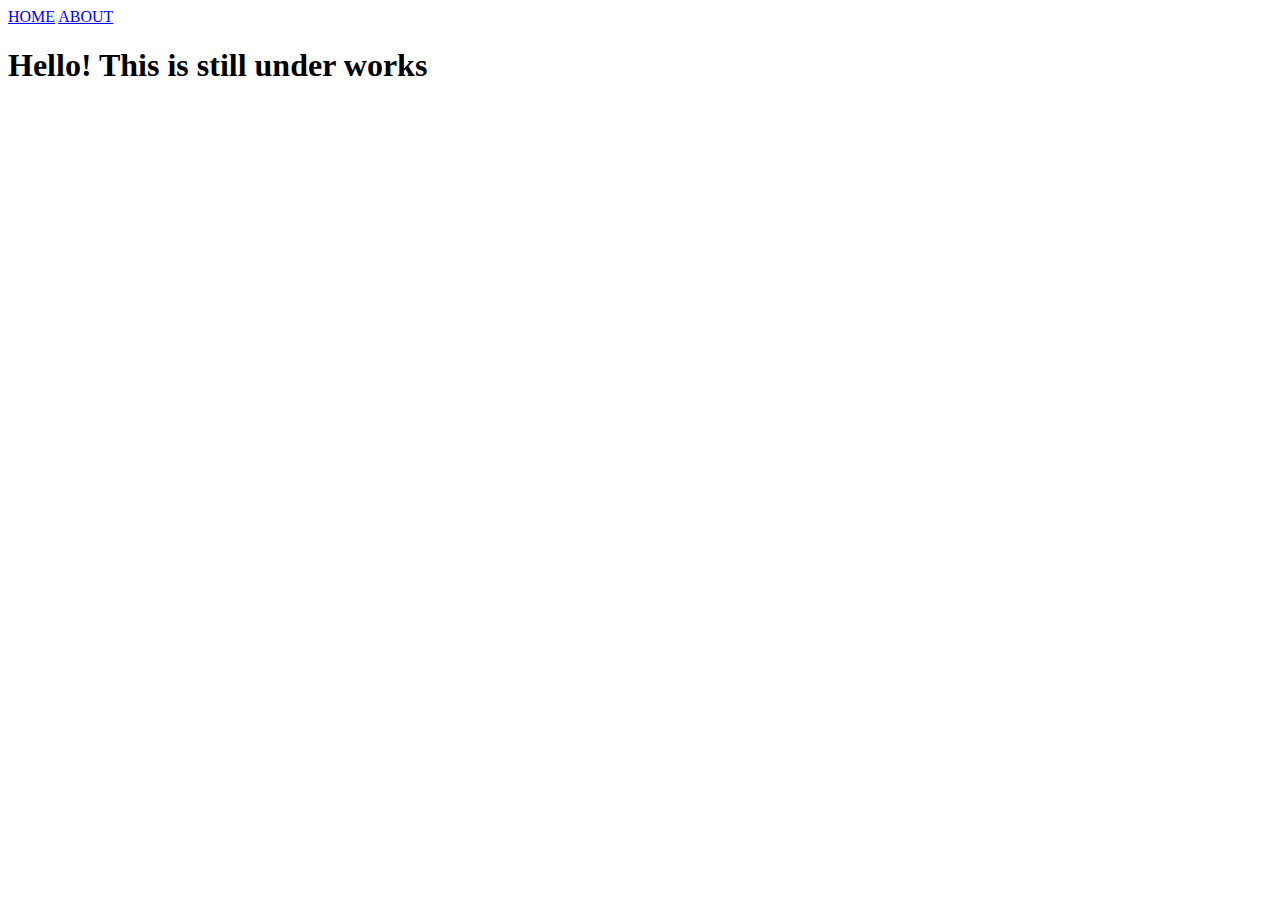
==== about.html @ 07295211 "added color" ====
<!DOCTYPE html>
<html lang="en">
    <head>
        <title>About Lloyd Na</title>
    </head>
    <div class="topNav">
        <a href="home.html">HOME</a>
        <a href="about.html">ABOUT</a>
    </div>
    <div>
        <h1>
            Hello! This is still under works
        </h1>
    </div>
</html>
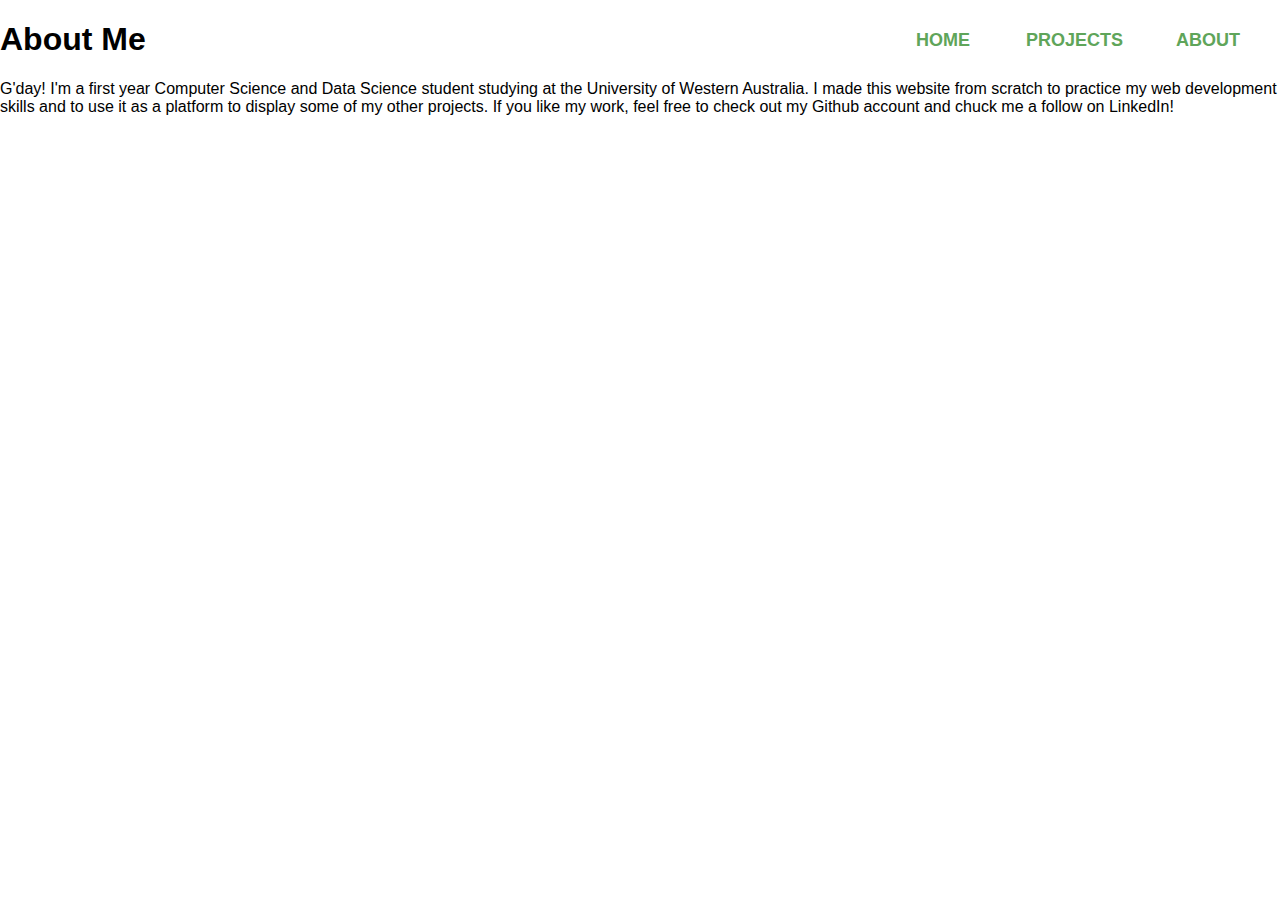
==== commit 11908279: "made sure everything looks aight" ====
--- a/about.html
+++ b/about.html
@@ -2,14 +2,30 @@
 <html lang="en">
     <head>
         <title>About Lloyd Na</title>
+        <meta charset="UTF-8">
+        <meta name="viewport" content="width=device-width, initial-scale=1.0">
+        <link rel="stylesheet" type="text/css" href="style2.css" media="screen"></link>
+        <script src="script.js" type="text/javascript"></script>
     </head>
-    <div class="topNav">
-        <a href="home.html">HOME</a>
-        <a href="about.html">ABOUT</a>
-    </div>
-    <div>
-        <h1>
-            Hello! This is still under works
-        </h1>
-    </div>
+
+    <body>
+        <div id="topNav">
+            <a class="navA" id="home_a" href="home.html">HOME</a>
+            <a class="navA" id="projects_a" href="home.html#carousel_content">PROJECTS</a>
+            <a class="navA" id="about_a" href="about.html">ABOUT</a>
+        </div>
+
+        <div id="info">
+            <h1 id="title">
+                About Me
+            </h1>
+
+            <p id="info-content">
+                G'day! I'm a first year Computer Science and Data Science student studying at the University of Western Australia. 
+                I made this website from scratch to practice my web development skills and to use it as a platform to display some of my other projects.
+                If you like my work, feel free to check out my Github account and chuck me a follow on LinkedIn!
+            </p>
+        </div>
+
+    </body>
 </html>--- a/style2.css
+++ b/style2.css
@@ -0,0 +1,58 @@
+html, body{
+    font-family: Verdana, Geneva, Tahoma, sans-serif;
+    margin: 0px;
+    height: 100vh;
+   -ms-user-select: none;
+   -webkit-user-select: none;
+   -moz-user-select: none;
+   -khtml-user-select: none;
+   user-select: none;
+   width: 100%;
+}
+
+#topNav {
+    position: absolute;
+    display: flex;
+    top: 30px;
+    width: 100%;
+    z-index: 1;
+    flex-direction: row;
+    justify-content: flex-end;
+    right: 40px;
+}
+
+.navA {
+    position: absolute;
+    text-decoration: none;
+    font-size: large;
+    font-weight: bold;
+    font-family: Verdana, Geneva, Tahoma, sans-serif;
+    color: #5fa55a;
+}
+
+#about_a {
+    right: 0px;
+}
+
+#about_a:hover{
+    font-size: larger;
+    right:-2px;
+}
+
+#projects_a {
+    right: 6.5em;
+}
+
+#projects_a:hover{
+    font-size: larger;
+    right: 5.8em;
+}
+
+#home_a {
+    right: 15em;
+}
+
+#home_a:hover{
+    font-size: larger;
+    right: 13.9em;
+}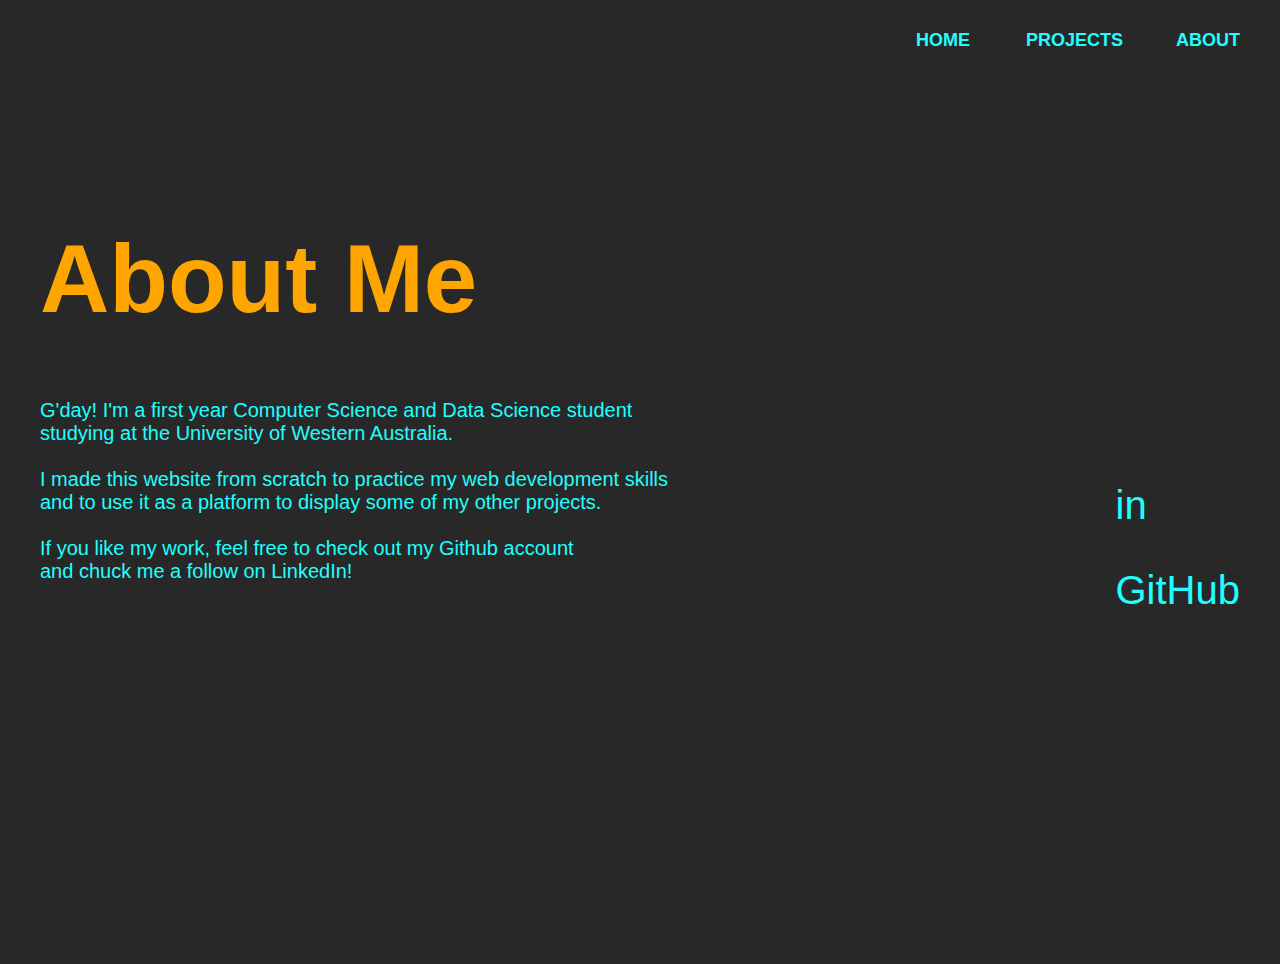
==== commit e6766f78: "added about page" ====
--- a/about.html
+++ b/about.html
@@ -21,11 +21,15 @@
             </h1>
 
             <p id="info-content">
-                G'day! I'm a first year Computer Science and Data Science student studying at the University of Western Australia. 
-                I made this website from scratch to practice my web development skills and to use it as a platform to display some of my other projects.
-                If you like my work, feel free to check out my Github account and chuck me a follow on LinkedIn!
+                G'day! I'm a first year Computer Science and Data Science student<br> studying at the University of Western Australia.<br><br> 
+                I made this website from scratch to practice my web development skills<br> and to use it as a platform to display some of my other projects.<br><br>
+                If you like my work, feel free to check out my Github account<br> and chuck me a follow on LinkedIn!
             </p>
         </div>
 
+        <div class="links">
+            <a href="https://www.linkedin.com/in/lloyd-na" id="linkedInLink"><p>in</p></a>
+            <a href="https://github.com/LloydN01" id="githubLink"><p>GitHub</p></a>
+        </div>
     </body>
 </html>--- a/style2.css
+++ b/style2.css
@@ -8,6 +8,18 @@
    -khtml-user-select: none;
    user-select: none;
    width: 100%;
+   background-color: #282828;
+}
+
+#topNav {
+    position: absolute;
+    display: flex;
+    top: 30px;
+    width: 100%;
+    z-index: 1;
+    flex-direction: row;
+    justify-content: flex-end;
+    right: 40px;
 }
 
 #topNav {
@@ -27,7 +39,7 @@
     font-size: large;
     font-weight: bold;
     font-family: Verdana, Geneva, Tahoma, sans-serif;
-    color: #5fa55a;
+    color: #1efffe;
 }
 
 #about_a {
@@ -37,6 +49,7 @@
 #about_a:hover{
     font-size: larger;
     right:-2px;
+    color: #ffa500;
 }
 
 #projects_a {
@@ -46,6 +59,7 @@
 #projects_a:hover{
     font-size: larger;
     right: 5.8em;
+    color: #ffa500;
 }
 
 #home_a {
@@ -55,4 +69,45 @@
 #home_a:hover{
     font-size: larger;
     right: 13.9em;
+    color: #ffa500;
+}
+
+#info {
+    position: relative;
+    top: 10em;
+    width: 100%;
+    left: 40px;
+}
+
+#title {
+    width: 100%;
+    color: #ffa500;
+    font-size: 6em;
+}
+
+#info-content {
+    font-size: 20px;
+    font-weight: lighter;
+    color:  #1efffe;
+}
+
+.links {
+    position: absolute;
+    z-index: 1;
+    float: right;
+    right: 40px;
+}
+
+#linkedInLink {
+    color:  #1efffe;
+    text-decoration: none;
+    font-size: 40px;
+    font-weight: lighter;
+}
+
+#githubLink {
+    color:  #1efffe;
+    text-decoration: none;
+    font-size: 40px;
+    font-weight: lighter;
 }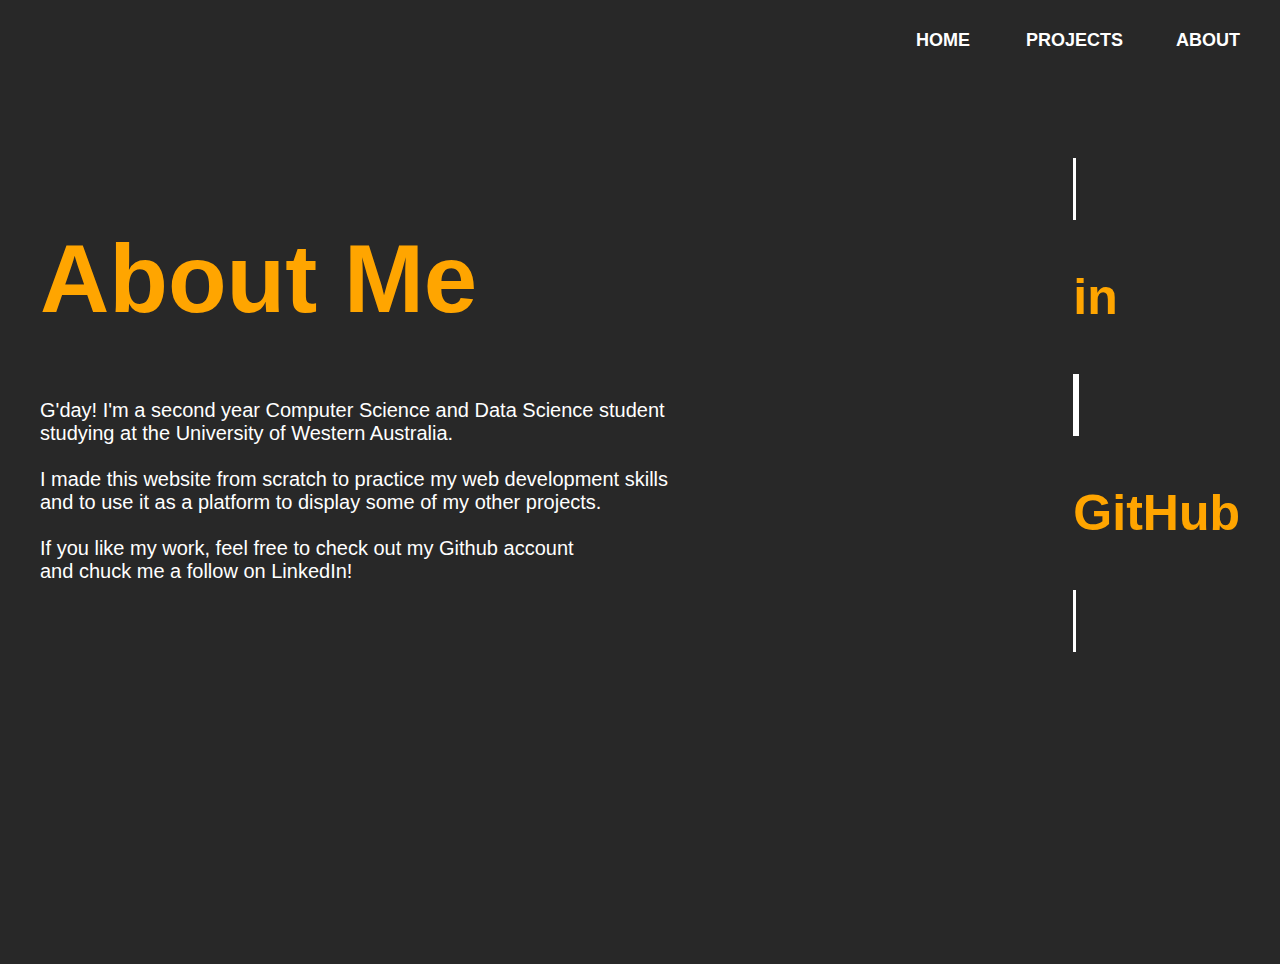
==== commit cc0ae217: "Update about.html" ====
--- a/about.html
+++ b/about.html
@@ -21,7 +21,7 @@
             </h1>
 
             <p id="info-content">
-                G'day! I'm a first year Computer Science and Data Science student<br> studying at the University of Western Australia.<br><br> 
+                G'day! I'm a second year Computer Science and Data Science student<br> studying at the University of Western Australia.<br><br> 
                 I made this website from scratch to practice my web development skills<br> and to use it as a platform to display some of my other projects.<br><br>
                 If you like my work, feel free to check out my Github account<br> and chuck me a follow on LinkedIn!
             </p>
@@ -32,4 +32,4 @@
             <a href="https://github.com/LloydN01" id="githubLink"><p>GitHub</p></a>
         </div>
     </body>
-</html>+</html>
--- a/style2.css
+++ b/style2.css
@@ -39,7 +39,8 @@
     font-size: large;
     font-weight: bold;
     font-family: Verdana, Geneva, Tahoma, sans-serif;
-    color: #1efffe;
+    color: white;
+    transition: all 0.3s ease-out;
 }
 
 #about_a {
@@ -88,7 +89,7 @@
 #info-content {
     font-size: 20px;
     font-weight: lighter;
-    color:  #1efffe;
+    color: white;
 }
 
 .links {
@@ -96,18 +97,37 @@
     z-index: 1;
     float: right;
     right: 40px;
+    top: 10em;
 }
 
 #linkedInLink {
-    color:  #1efffe;
+    position: relative;
+    color:  #ffa500;
     text-decoration: none;
-    font-size: 40px;
-    font-weight: lighter;
+    font-size: 50px;
+    font-weight: bolder;
+    border-color: white;
+    border-style: solid;
+    transition: all 0.3s ease-out;
 }
 
 #githubLink {
-    color:  #1efffe;
+    position: relative;
+    color:  #ffa500;
     text-decoration: none;
-    font-size: 40px;
-    font-weight: lighter;
+    font-size: 50px;
+    font-weight: bolder;
+    border-color: white;
+    border-style: solid;
+    transition: all 0.3s ease-out;
+}
+
+#linkedInLink:hover {
+    color: white;
+    border-color: #ffa500;
+}
+
+#githubLink:hover {
+    color: white;
+    border-color: #ffa500;
 }